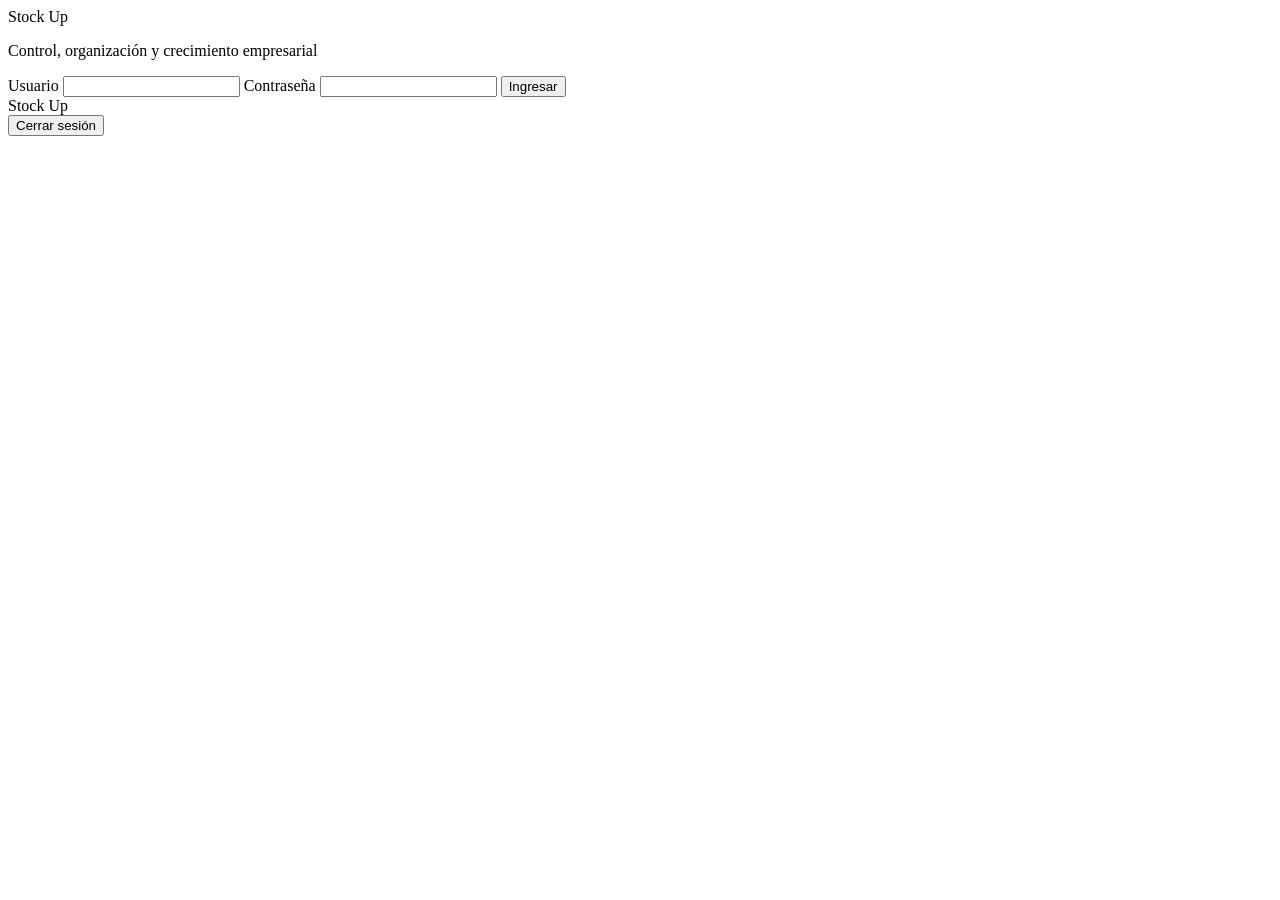
==== frontend/index.html @ 254cacdd "Primera version de Stock Up" ====
<!DOCTYPE html>
<html lang="es">
<head>
  <meta charset="UTF-8">
  <meta name="viewport" content="width=device-width, initial-scale=1">
  <title>Stock Up</title>
  <link rel="manifest" href="/manifest.json">
  <meta name="theme-color" content="#0F3D2E">
  <link rel="icon" href="/icon.svg">
  <link rel="preconnect" href="https://fonts.googleapis.com">
  <link href="https://fonts.googleapis.com/css2?family=Inter:wght@400;500;600&family=Playfair+Display:wght@600;700&display=swap" rel="stylesheet">
  <link rel="stylesheet" href="/styles.css">
</head>
<body>
  <div id="login" class="login hidden">
    <form class="login-card" onsubmit="doLogin(event)">
      <div class="brand big"><img src="/icon.svg" alt=""><span>Stock Up</span></div>
      <p class="muted center">Control, organización y crecimiento empresarial</p>
      <label>Usuario</label>
      <input id="lu" autocomplete="username" required>
      <label>Contraseña</label>
      <input id="lp" type="password" autocomplete="current-password" required>
      <button class="btn big" type="submit">Ingresar</button>
    </form>
  </div>

  <div id="app" class="app hidden">
    <aside class="sidebar">
      <div class="brand"><img src="/icon.svg" alt=""><span>Stock Up</span></div>
      <nav id="menu"></nav>
      <div class="userbox">
        <div id="who"></div>
        <button class="link" onclick="logout()">Cerrar sesión</button>
      </div>
    </aside>
    <main>
      <header class="topbar"><h1 id="title"></h1></header>
      <section id="view"></section>
    </main>
  </div>

  <div id="toast" class="toast hidden"></div>
  <script src="/app.js"></script>
</body>
</html>
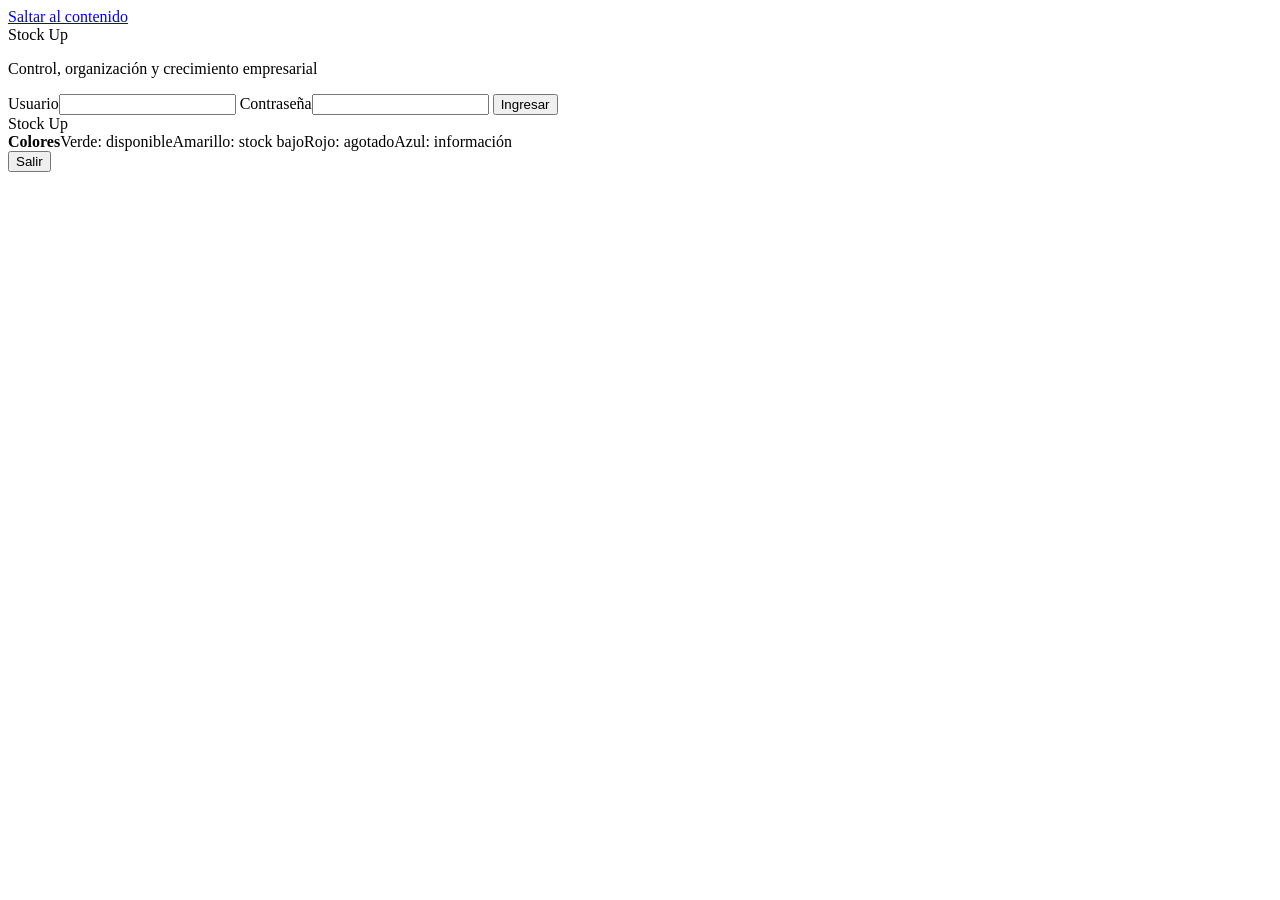
==== commit 1a70a91e: "Quitar ventas y corregir fechas e interfaz" ====
--- a/frontend/index.html
+++ b/frontend/index.html
@@ -1,45 +1,49 @@
-<!DOCTYPE html>
+<!doctype html>
 <html lang="es">
 <head>
-  <meta charset="UTF-8">
+  <meta charset="utf-8">
   <meta name="viewport" content="width=device-width, initial-scale=1">
   <title>Stock Up</title>
+  <meta name="description" content="Gestión de inventario, ventas y caja">
+  <meta name="theme-color" content="#0F3D2E">
   <link rel="manifest" href="/manifest.json">
-  <meta name="theme-color" content="#0F3D2E">
-  <link rel="icon" href="/icon.svg">
+  <link rel="icon" href="/brand.png" type="image/png">
+  <link rel="apple-touch-icon" href="/brand.png">
+  <meta name="apple-mobile-web-app-capable" content="yes">
   <link rel="preconnect" href="https://fonts.googleapis.com">
-  <link href="https://fonts.googleapis.com/css2?family=Inter:wght@400;500;600&family=Playfair+Display:wght@600;700&display=swap" rel="stylesheet">
+  <link rel="preconnect" href="https://fonts.gstatic.com" crossorigin>
+  <link href="https://fonts.googleapis.com/css2?family=Inter:wght@400;500;600;700&family=Playfair+Display:wght@600;700&display=swap" rel="stylesheet">
   <link rel="stylesheet" href="/styles.css">
 </head>
 <body>
+  <a class="skip" href="#view">Saltar al contenido</a>
   <div id="login" class="login hidden">
     <form class="login-card" onsubmit="doLogin(event)">
-      <div class="brand big"><img src="/icon.svg" alt=""><span>Stock Up</span></div>
+      <div class="brand big"><img src="/brand.png" alt=""><span>Stock Up</span></div>
       <p class="muted center">Control, organización y crecimiento empresarial</p>
-      <label>Usuario</label>
-      <input id="lu" autocomplete="username" required>
-      <label>Contraseña</label>
-      <input id="lp" type="password" autocomplete="current-password" required>
-      <button class="btn big" type="submit">Ingresar</button>
+      <label class="fld">Usuario<input id="lu" autocomplete="username" required></label>
+      <label class="fld">Contraseña<input id="lp" type="password" autocomplete="current-password" required></label>
+      <button class="btn big" id="login-btn" type="submit">Ingresar</button>
     </form>
   </div>
-
   <div id="app" class="app hidden">
-    <aside class="sidebar">
-      <div class="brand"><img src="/icon.svg" alt=""><span>Stock Up</span></div>
+    <aside class="sidebar" aria-label="Menú principal">
+      <div class="brand"><img src="/brand.png" alt=""><span>Stock Up</span></div>
       <nav id="menu"></nav>
-      <div class="userbox">
-        <div id="who"></div>
-        <button class="link" onclick="logout()">Cerrar sesión</button>
-      </div>
+      <div class="legend" aria-label="Leyenda de colores de inventario"><b>Colores</b><span><i class="dot ok"></i>Verde: disponible</span><span><i class="dot warn"></i>Amarillo: stock bajo</span><span><i class="dot bad"></i>Rojo: agotado</span><span><i class="dot info"></i>Azul: información</span></div>
+      <div class="userbox"><div id="who"></div><div class="tools"><button type="button" onclick="logout()">Salir</button></div></div>
     </aside>
-    <main>
-      <header class="topbar"><h1 id="title"></h1></header>
-      <section id="view"></section>
-    </main>
+    <main id="main"><header class="topbar"><h1 id="title"></h1></header><section id="view" tabindex="-1"></section></main>
   </div>
-
-  <div id="toast" class="toast hidden"></div>
+  <div id="modal-root"></div><div id="print-area" aria-hidden="true"></div><div id="toast" class="toast hidden" role="status" aria-live="polite"></div>
+  <script src="/js/core.js"></script>
+  <script src="/js/v-dashboard.js"></script>
+  <script src="/js/v-pos.js"></script>
+  <script src="/js/v-sales.js"></script>
+  <script src="/js/v-products.js"></script>
+  <script src="/js/v-inventory.js"></script>
+  <script src="/js/v-cash.js"></script>
+  <script src="/js/v-admin.js"></script>
   <script src="/app.js"></script>
 </body>
-</html>+</html>
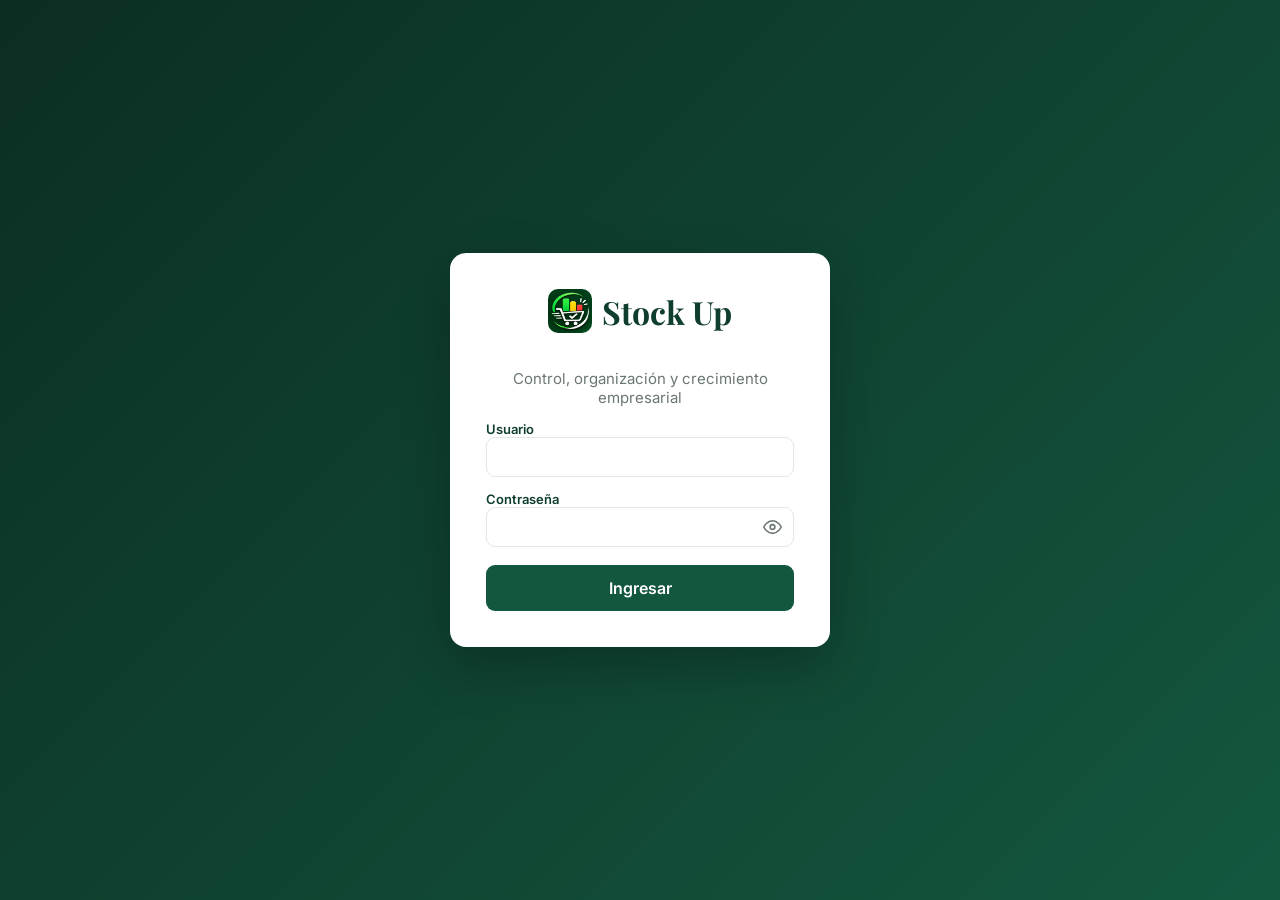
==== commit c699faf0: "Publicar la interfaz de Stock Up en Pages" ====
--- a/frontend/index.html
+++ b/frontend/index.html
@@ -6,21 +6,23 @@
   <title>Stock Up</title>
   <meta name="description" content="Gestión de inventario, ventas y caja">
   <meta name="theme-color" content="#0F3D2E">
-  <link rel="manifest" href="/manifest.json">
-  <link rel="icon" href="/brand.png" type="image/png">
-  <link rel="apple-touch-icon" href="/brand.png">
+  <meta name="stockup-api-url" content="">
+  <link rel="manifest" href="./manifest.json">
+  <link rel="icon" href="./brand.png" type="image/png">
+  <link rel="apple-touch-icon" href="./brand.png">
   <meta name="apple-mobile-web-app-capable" content="yes">
   <link rel="preconnect" href="https://fonts.googleapis.com">
   <link rel="preconnect" href="https://fonts.gstatic.com" crossorigin>
   <link href="https://fonts.googleapis.com/css2?family=Inter:wght@400;500;600;700&family=Playfair+Display:wght@600;700&display=swap" rel="stylesheet">
-  <link rel="stylesheet" href="/styles.css">
+  <link rel="stylesheet" href="./styles.css">
 </head>
 <body>
   <a class="skip" href="#view">Saltar al contenido</a>
   <div id="login" class="login hidden">
     <form class="login-card" onsubmit="doLogin(event)">
-      <div class="brand big"><img src="/brand.png" alt=""><span>Stock Up</span></div>
+      <div class="brand big"><img src="./brand.png" alt=""><span>Stock Up</span></div>
       <p class="muted center">Control, organización y crecimiento empresarial</p>
+      <div id="deployment-message" class="deployment-notice hidden" role="status">La interfaz ya está publicada. Para iniciar sesión y usar los datos, falta conectar el servidor de Stock Up.</div>
       <label class="fld">Usuario<input id="lu" autocomplete="username" required></label>
       <label class="fld">Contraseña<input id="lp" type="password" autocomplete="current-password" required></label>
       <button class="btn big" id="login-btn" type="submit">Ingresar</button>
@@ -28,7 +30,7 @@
   </div>
   <div id="app" class="app hidden">
     <aside class="sidebar" aria-label="Menú principal">
-      <div class="brand"><img src="/brand.png" alt=""><span>Stock Up</span></div>
+      <div class="brand"><img src="./brand.png" alt=""><span>Stock Up</span></div>
       <nav id="menu"></nav>
       <div class="legend" aria-label="Leyenda de colores de inventario"><b>Colores</b><span><i class="dot ok"></i>Verde: disponible</span><span><i class="dot warn"></i>Amarillo: stock bajo</span><span><i class="dot bad"></i>Rojo: agotado</span><span><i class="dot info"></i>Azul: información</span></div>
       <div class="userbox"><div id="who"></div><div class="tools"><button type="button" onclick="logout()">Salir</button></div></div>
@@ -36,14 +38,14 @@
     <main id="main"><header class="topbar"><h1 id="title"></h1></header><section id="view" tabindex="-1"></section></main>
   </div>
   <div id="modal-root"></div><div id="print-area" aria-hidden="true"></div><div id="toast" class="toast hidden" role="status" aria-live="polite"></div>
-  <script src="/js/core.js"></script>
-  <script src="/js/v-dashboard.js"></script>
-  <script src="/js/v-pos.js"></script>
-  <script src="/js/v-sales.js"></script>
-  <script src="/js/v-products.js"></script>
-  <script src="/js/v-inventory.js"></script>
-  <script src="/js/v-cash.js"></script>
-  <script src="/js/v-admin.js"></script>
-  <script src="/app.js"></script>
+  <script src="./js/core.js"></script>
+  <script src="./js/v-dashboard.js"></script>
+  <script src="./js/v-pos.js"></script>
+  <script src="./js/v-sales.js"></script>
+  <script src="./js/v-products.js"></script>
+  <script src="./js/v-inventory.js"></script>
+  <script src="./js/v-cash.js"></script>
+  <script src="./js/v-admin.js"></script>
+  <script src="./app.js"></script>
 </body>
 </html>
--- a/frontend/styles.css
+++ b/frontend/styles.css
@@ -0,0 +1,156 @@
+:root{
+  --g900:#0B2E22; --g800:#0F3D2E; --g700:#14573F; --g600:#1A6B4D; --g100:#E3EFE9;
+  --white:#FFFFFF; --gray50:#F7F9F8; --gray100:#F1F3F2; --gray200:#E2E6E4;
+  --gray500:#6B7771; --text:#1B2420; --alert:#B94A48; --alert-bg:#FBEDEC;
+}
+*{box-sizing:border-box;margin:0}
+body{font-family:'Inter',sans-serif;background:var(--gray100);color:var(--text);font-size:15px}
+h1,h2,h3,.brand span{font-family:'Playfair Display',serif}
+.hidden{display:none!important}
+.muted{color:var(--gray500)} .center{text-align:center}
+.hint{font-size:12px;margin-top:8px}
+
+/* Login */
+.login{min-height:100vh;display:grid;place-items:center;background:linear-gradient(135deg,var(--g900),var(--g700));padding:20px}
+.login-card{background:var(--white);padding:36px;border-radius:16px;width:100%;max-width:380px;display:flex;flex-direction:column;gap:10px;box-shadow:0 20px 50px rgba(0,0,0,.25)}
+.login-card .brand{color:var(--g800);justify-content:center;margin-bottom:4px}
+
+/* Layout */
+.app{display:grid;grid-template-columns:260px 1fr;min-height:100vh}
+.sidebar{background:linear-gradient(180deg,var(--g900),var(--g800));color:var(--white);display:flex;flex-direction:column;padding:22px 14px;position:sticky;top:0;height:100vh;overflow-y:auto;overscroll-behavior:contain}
+.brand{display:flex;align-items:center;gap:10px;font-size:24px;font-weight:700;padding:0 8px 22px}
+.brand img{width:34px;height:34px}.brand.big{font-size:32px}.brand.big img{width:44px;height:44px}
+nav{display:flex;flex-direction:column;gap:4px;flex:1 0 auto;min-height:0}
+nav button{background:none;border:0;color:#CFE3D9;text-align:left;padding:12px 14px;border-radius:10px;font:500 15px 'Inter';cursor:pointer;border-left:3px solid transparent}
+nav button:hover{background:rgba(255,255,255,.08)}
+nav button.active{background:rgba(255,255,255,.14);color:var(--white);border-left-color:var(--white)}
+.userbox{border-top:1px solid rgba(255,255,255,.15);padding:14px 8px 0;font-size:14px}
+.userbox #who{overflow-wrap:anywhere;line-height:1.45}.userbox #who b{display:block;color:#fff}.userbox #who small{color:#B7D5C6}.userbox .tools button{min-height:34px}
+.userbox small{display:block;color:#9FC2B1}
+.link{background:none;border:0;color:#CFE3D9;text-decoration:underline;cursor:pointer;margin-top:8px;font:inherit}
+main{padding:26px 30px;min-width:0}
+.topbar h1{font-size:30px;color:var(--g800);margin-bottom:20px}
+
+/* Componentes */
+.card{background:var(--white);border:1px solid var(--gray200);border-radius:14px;padding:20px;margin-bottom:18px}
+.card h3{color:var(--g800);font-size:19px;margin-bottom:12px}
+.kpis{display:grid;grid-template-columns:repeat(auto-fit,minmax(200px,1fr));gap:16px;margin-bottom:18px}
+.kpi{background:var(--white);border:1px solid var(--gray200);border-radius:14px;padding:18px;border-top:4px solid var(--g700)}
+.kpi span{color:var(--gray500);font-size:13px}
+.kpi b{display:block;font-family:'Playfair Display',serif;font-size:30px;color:var(--g800);margin-top:4px}
+.kpi.warn{border-top-color:var(--alert)}.kpi.warn b{color:var(--alert)}
+.two{display:grid;grid-template-columns:1fr 1fr;gap:18px;align-items:start}
+.bars{display:flex;align-items:flex-end;gap:12px;height:180px;padding-top:10px}
+.bar{flex:1;display:flex;flex-direction:column;justify-content:flex-end;align-items:center;height:100%;font-size:12px;color:var(--gray500)}
+.bar div{width:100%;background:var(--g600);border-radius:6px 6px 0 0;min-height:3px}
+.bar em{font-style:normal;color:var(--g800);font-weight:600;margin-bottom:4px}
+
+table{width:100%;border-collapse:collapse;font-size:14px}
+th{background:var(--gray50);color:var(--g800);text-align:left;padding:10px;font-weight:600;border-bottom:2px solid var(--gray200)}
+td{padding:10px;border-bottom:1px solid var(--gray200)}
+tr:hover td{background:var(--gray50)}
+.tablewrap{overflow-x:auto}
+.actions{white-space:nowrap}
+.actions .btn{margin-right:6px}
+.badge{padding:3px 10px;border-radius:20px;font-size:12px;font-weight:600;background:var(--g100);color:var(--g700);display:inline-block}
+.badge.red{background:var(--alert-bg);color:var(--alert)}
+.badge.soft{background:var(--gray100);color:var(--g800);font-weight:500;margin:2px 2px 2px 0}
+
+input,select{width:100%;padding:11px 12px;border:1px solid var(--gray200);border-radius:9px;font:inherit;background:var(--white)}
+input:focus,select:focus{outline:2px solid var(--g600);border-color:transparent}
+label{font-size:13px;font-weight:600;color:var(--g800);margin-top:4px;display:block}
+.btn{background:var(--g700);color:var(--white);border:0;padding:10px 18px;border-radius:9px;font:600 14px 'Inter';cursor:pointer}
+.btn:hover{background:var(--g800)}.btn.big{padding:13px;font-size:16px;width:100%;margin-top:8px}
+.btn.ghost{background:var(--g100);color:var(--g700)}.btn.ghost:hover{background:#d3e6dc}
+.btn.sm{padding:6px 12px;font-size:13px}
+.row{display:flex;gap:10px;align-items:center;justify-content:space-between;margin-bottom:10px}
+.row input{max-width:280px}
+.grid-form{display:grid;grid-template-columns:repeat(auto-fit,minmax(170px,1fr));gap:10px;align-items:end}
+.alert{background:var(--alert-bg);color:var(--alert);padding:12px 16px;border-radius:10px}
+
+/* Ver / ocultar contraseña */
+.pw-wrap{position:relative;width:100%}
+.pw-wrap input{padding-right:46px}
+.pw-eye{position:absolute;right:6px;top:50%;transform:translateY(-50%);background:none;border:0;color:var(--gray500);cursor:pointer;padding:6px;display:flex;align-items:center}
+.pw-eye:hover{color:var(--g700)}
+
+/* Punto de venta */
+.pos{display:grid;grid-template-columns:1.4fr 1fr;gap:18px;align-items:start}
+.catalog{display:grid;grid-template-columns:repeat(auto-fill,minmax(170px,1fr));gap:10px;margin-top:12px;max-height:60vh;overflow:auto}
+.pcard{border:1px solid var(--gray200);background:var(--gray50);border-radius:12px;display:flex;flex-direction:column;overflow:hidden}
+.pcard:hover{border-color:var(--g600)}
+.pcard.out{opacity:.55}
+.pmain{background:none;border:0;padding:12px;text-align:left;cursor:pointer;font:inherit;color:inherit;flex:1}
+.pmain:hover:not(:disabled){background:var(--g100)}
+.pmain:disabled{cursor:not-allowed}
+.pmain b{display:block;font-size:14px}
+.pmain small{color:var(--gray500);display:block;margin-top:2px}
+.pmain .pr{color:var(--g700);font-weight:700;margin-top:6px;display:block}
+.pres{display:flex;flex-wrap:wrap;gap:6px;padding:8px 10px 10px;border-top:1px dashed var(--gray200);background:var(--white)}
+.pbtn{border:1px solid var(--g600);background:var(--white);color:var(--g700);border-radius:8px;padding:5px 8px;font:600 12px 'Inter';cursor:pointer}
+.pbtn:hover:not(:disabled){background:var(--g100)}
+.pbtn:disabled{opacity:.4;cursor:not-allowed}
+.cartline{display:flex;justify-content:space-between;align-items:center;padding:8px 0;border-bottom:1px solid var(--gray200);gap:8px}
+.cartline .qty{display:flex;align-items:center;gap:6px}
+.cartline .qty button{width:26px;height:26px;border-radius:7px;border:1px solid var(--gray200);background:var(--white);cursor:pointer}
+.qin{width:80px!important;padding:6px 8px!important}
+.custbox{background:var(--gray50);border:1px solid var(--gray200);border-radius:10px;padding:12px;margin-top:10px;display:flex;flex-direction:column;gap:6px}
+.total{display:flex;justify-content:space-between;font-size:20px;margin:14px 0 4px}
+.total b{font-family:'Playfair Display',serif;color:var(--g800);font-size:26px}
+
+/* Comprobante */
+.overlay{position:fixed;inset:0;background:rgba(11,46,34,.55);display:grid;place-items:center;padding:16px;z-index:60;overflow:auto}
+.receipt{background:var(--white);width:100%;max-width:420px;border-radius:14px;padding:22px;font-size:14px;box-shadow:0 20px 50px rgba(0,0,0,.35)}
+.r-head{text-align:center;border-bottom:1px dashed var(--gray200);padding-bottom:10px;margin-bottom:10px}
+.r-head h2{font-size:26px;color:var(--g800)}
+.receipt p{margin:6px 0}
+.receipt table td,.receipt table th{padding:5px 4px;font-size:13px}
+.r-tot{display:flex;justify-content:space-between;padding:2px 0}
+.r-tot.big{font-size:18px;font-weight:700;color:var(--g800);border-top:1px solid var(--gray200);margin-top:6px;padding-top:8px}
+.r-demo{margin-top:12px;text-align:center;font-weight:700;color:var(--alert);background:var(--alert-bg);border-radius:8px;padding:8px;font-size:12px}
+.r-actions{display:flex;gap:8px;margin-top:14px}
+.r-actions .btn{flex:1}
+
+.toast{position:fixed;bottom:22px;right:22px;background:var(--g800);color:#fff;padding:14px 20px;border-radius:12px;z-index:70;box-shadow:0 8px 24px rgba(0,0,0,.25)}
+.toast.err{background:var(--alert)}
+
+@media(max-width:860px){
+  .app{grid-template-columns:1fr}
+  .sidebar{position:static;height:auto;flex-direction:column;padding:12px}
+  .brand{padding-bottom:8px}
+  nav{flex-direction:row;overflow-x:auto;flex:none}
+  nav button{white-space:nowrap}
+  .two,.pos{grid-template-columns:1fr}
+  main{padding:16px}
+}
+
+/* Al imprimir solo sale el comprobante */
+@media print{
+  body > *:not(#rcpt){display:none!important}
+  .overlay{position:static;background:none;padding:0;display:block}
+  .receipt{box-shadow:none;max-width:100%}
+  .noprint{display:none!important}
+}
+/* Módulos Stock Up: estados, formularios y pantallas */
+:root{--warn:#9A6700;--warn-bg:#FFF6D8;--bad:#B94A48;--bad-bg:#FBEDEC;--info:#246B8F;--info-bg:#E8F3F8;--ok:#1A6B4D;--ok-bg:#E3EFE9}
+.kpi.ok{border-top-color:var(--ok)}.kpi.warn{border-top-color:var(--warn)}.kpi.bad{border-top-color:var(--bad)}.kpi.info{border-top-color:var(--info)}
+.badge.ok{background:var(--ok-bg);color:var(--ok)}.badge.warn{background:var(--warn-bg);color:var(--warn)}.badge.bad{background:var(--bad-bg);color:var(--bad)}.badge.info{background:var(--info-bg);color:var(--info)}
+.btn.bad{background:var(--bad)}.btn.bad:hover{background:#923B39}.btn:disabled{opacity:.55;cursor:not-allowed}
+.banner{padding:14px 16px;border-radius:10px;margin-bottom:16px;background:var(--info-bg);color:var(--info)}.banner.warn{background:var(--warn-bg);color:var(--warn)}
+.filters,.form-grid{display:flex;flex-wrap:wrap;align-items:end;gap:12px;margin:0 0 16px}.filters label,.form-grid label{flex:1 1 160px}
+.chips,.row-gap{display:flex;flex-wrap:wrap;align-items:center;gap:8px;margin:10px 0}.chip{padding:7px 12px;border:1px solid var(--gray200);border-radius:20px;background:white;color:var(--g700);cursor:pointer}.chip.on{background:var(--g700);color:white;border-color:var(--g700)}
+.row-between{display:flex;justify-content:space-between;align-items:center;gap:12px;margin-bottom:12px}.row-between h3{margin:0}
+.meter{height:6px;background:var(--gray100);border-radius:9px;overflow:hidden;margin-top:5px;min-width:70px}.meter i{height:100%;display:block;background:var(--ok)}.meter.warn i{background:#D7A300}.meter.bad i{background:var(--bad)}
+.tot{font-weight:700;background:var(--gray50)}tfoot .tot td{border-top:2px solid var(--gray200)}
+.search-row{display:flex;gap:8px}.search-row input{min-width:0}.search-row .btn{flex:none}
+.modal{background:white;border-radius:14px;padding:20px;width:min(100%,520px);max-height:90vh;overflow:auto;box-shadow:0 20px 50px rgba(0,0,0,.3)}.modal.wide{width:min(100%,800px)}.modal h2{font:600 22px 'Playfair Display',serif;color:var(--g800)}.modal-body{margin:14px 0}.modal-body>label{margin:12px 0}.modal footer{justify-content:flex-end}.modal textarea{width:100%;min-height:90px;padding:10px;border:1px solid var(--gray200);border-radius:9px;font:inherit}.overlay:has(.modal){z-index:80}.receipt{margin:0 auto}.qr-reader video{display:block;width:100%;max-height:45vh;background:#111;border-radius:10px;margin-bottom:10px}
+.lookup-warning{color:var(--warn);background:var(--warn-bg);padding:8px;border-radius:8px}.lookup-warning.hidden{display:none}
+.cartline .qty .qin{width:86px!important}.pcard.warn{border-color:#D7A300}.pcard.bad{border-color:var(--bad)}.bar.today div{background:#FACC15}.bar.today span{color:var(--g800);font-weight:700}
+.rank-list{padding-left:22px}.rank-list li{display:flex;justify-content:space-between;padding:8px 2px;border-bottom:1px solid var(--gray200)}.rank-list small{display:block}.skip{position:absolute;left:-9999px}.skip:focus{left:10px;top:10px;background:white;padding:10px;z-index:100}
+.tools{display:flex;gap:8px;margin-top:8px}.tools button{background:transparent;border:1px solid rgba(255,255,255,.35);border-radius:7px;color:white;padding:5px 10px;cursor:pointer}
+@media(max-width:860px){.search-row .btn{padding:8px}.filters label{flex-basis:130px}.row-between{align-items:flex-start;flex-wrap:wrap}}
+.legend{display:flex;flex-direction:column;gap:8px;margin:12px 8px 16px;color:#CFE3D9;font-size:13px}.legend b{color:white;margin-bottom:2px}.legend span{display:flex;align-items:center;gap:8px}.dot{display:inline-block;width:10px;height:10px;border-radius:50%;flex:none}.dot.ok{background:#35B878}.dot.warn{background:#FACC15}.dot.bad{background:#EF4444}.dot.info{background:#59A9D0}
+.retired{text-decoration:line-through!important;opacity:.55!important;cursor:not-allowed!important}
+.product-grid{max-height:none;grid-template-columns:repeat(auto-fill,minmax(215px,1fr));align-items:stretch}.product-card{margin:0;display:flex;flex-direction:column;gap:8px;min-width:0}.product-card .row-between{align-items:flex-start}.product-card .actions{display:flex;flex-wrap:wrap;gap:6px;margin-top:auto}.product-image{height:150px;border-radius:10px;display:grid;place-items:center;overflow:hidden;font:700 48px 'Playfair Display',serif}.product-image img{width:100%;height:100%;object-fit:cover}.product-image span{color:inherit}.category-tag{display:inline-block;padding:4px 9px;border-radius:20px;font-size:12px;font-weight:600}.product-card p{overflow-wrap:anywhere}.pres-row{padding:12px;background:var(--gray50);border-radius:10px;margin:8px 0}.photo-upload{margin:14px 0}.photo-preview{display:block;width:150px;height:150px;object-fit:cover;border-radius:10px}.inventory-product{display:flex;align-items:center;gap:10px}.inventory-product img{width:44px;height:44px;object-fit:cover;border-radius:8px}.inventory-product small{display:block;color:var(--gray500)}.qty-in{color:var(--g700);font-weight:700}.qty-out{color:var(--alert);font-weight:700}.narrow{max-width:600px}.inline-filter{display:flex;align-items:center;gap:8px;white-space:nowrap}.inline-filter select{min-width:150px}
+.receipt-logo{display:block;width:64px;height:64px;object-fit:cover;border-radius:14px;margin:0 auto 6px}.sidebar .brand img{object-fit:cover;border-radius:8px}.login-card .brand img{object-fit:cover;border-radius:10px}
+.deployment-notice{border:1px solid #E8C86A;background:#FFF6D8;color:#725300;padding:12px;border-radius:10px;line-height:1.5;font-size:13px}
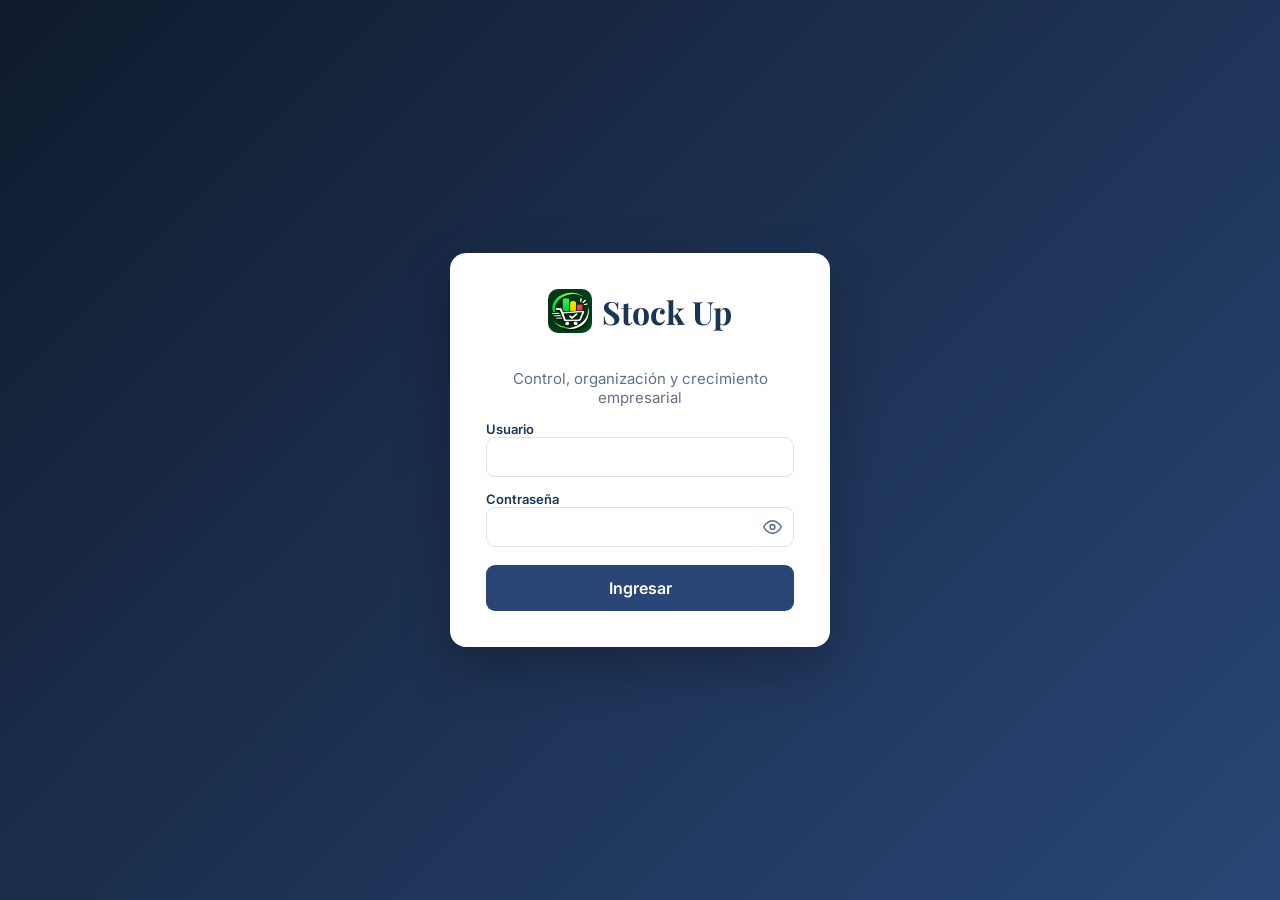
==== commit d1ff2bea: "Aplicar paleta azul a la interfaz" ====
--- a/frontend/index.html
+++ b/frontend/index.html
@@ -5,7 +5,7 @@
   <meta name="viewport" content="width=device-width, initial-scale=1">
   <title>Stock Up</title>
   <meta name="description" content="Gestión de inventario, ventas y caja">
-  <meta name="theme-color" content="#0F3D2E">
+  <meta name="theme-color" content="#101B2D">
   <meta name="stockup-api-url" content="">
   <link rel="manifest" href="./manifest.json">
   <link rel="icon" href="./brand.png" type="image/png">
@@ -46,6 +46,8 @@
   <script src="./js/v-inventory.js"></script>
   <script src="./js/v-cash.js"></script>
   <script src="./js/v-admin.js"></script>
+  <script src="./js/v-finance.js"></script>
+  <script src="./js/v-business.js"></script>
   <script src="./app.js"></script>
 </body>
 </html>
--- a/frontend/styles.css
+++ b/frontend/styles.css
@@ -1,7 +1,7 @@
 :root{
-  --g900:#0B2E22; --g800:#0F3D2E; --g700:#14573F; --g600:#1A6B4D; --g100:#E3EFE9;
-  --white:#FFFFFF; --gray50:#F7F9F8; --gray100:#F1F3F2; --gray200:#E2E6E4;
-  --gray500:#6B7771; --text:#1B2420; --alert:#B94A48; --alert-bg:#FBEDEC;
+  --g900:#101B2D; --g800:#1B3655; --g700:#294676; --g600:#5F7EA8; --g100:#E6EDF6;
+  --white:#FFFFFF; --gray50:#F5F7FB; --gray100:#EEF2F7; --gray200:#DCE3EC;
+  --gray500:#627087; --text:#1B2637; --alert:#B94A48; --alert-bg:#FBEDEC;
 }
 *{box-sizing:border-box;margin:0}
 body{font-family:'Inter',sans-serif;background:var(--gray100);color:var(--text);font-size:15px}
@@ -21,13 +21,13 @@
 .brand{display:flex;align-items:center;gap:10px;font-size:24px;font-weight:700;padding:0 8px 22px}
 .brand img{width:34px;height:34px}.brand.big{font-size:32px}.brand.big img{width:44px;height:44px}
 nav{display:flex;flex-direction:column;gap:4px;flex:1 0 auto;min-height:0}
-nav button{background:none;border:0;color:#CFE3D9;text-align:left;padding:12px 14px;border-radius:10px;font:500 15px 'Inter';cursor:pointer;border-left:3px solid transparent}
+nav button{background:none;border:0;color:#DCE6F2;text-align:left;padding:12px 14px;border-radius:10px;font:500 15px 'Inter';cursor:pointer;border-left:3px solid transparent}
 nav button:hover{background:rgba(255,255,255,.08)}
 nav button.active{background:rgba(255,255,255,.14);color:var(--white);border-left-color:var(--white)}
 .userbox{border-top:1px solid rgba(255,255,255,.15);padding:14px 8px 0;font-size:14px}
-.userbox #who{overflow-wrap:anywhere;line-height:1.45}.userbox #who b{display:block;color:#fff}.userbox #who small{color:#B7D5C6}.userbox .tools button{min-height:34px}
-.userbox small{display:block;color:#9FC2B1}
-.link{background:none;border:0;color:#CFE3D9;text-decoration:underline;cursor:pointer;margin-top:8px;font:inherit}
+.userbox #who{overflow-wrap:anywhere;line-height:1.45}.userbox #who b{display:block;color:#fff}.userbox #who small{color:#BDCEE1}.userbox .tools button{min-height:34px}
+.userbox small{display:block;color:#AFC2D8}
+.link{background:none;border:0;color:#DCE6F2;text-decoration:underline;cursor:pointer;margin-top:8px;font:inherit}
 main{padding:26px 30px;min-width:0}
 .topbar h1{font-size:30px;color:var(--g800);margin-bottom:20px}
 
@@ -61,7 +61,7 @@
 label{font-size:13px;font-weight:600;color:var(--g800);margin-top:4px;display:block}
 .btn{background:var(--g700);color:var(--white);border:0;padding:10px 18px;border-radius:9px;font:600 14px 'Inter';cursor:pointer}
 .btn:hover{background:var(--g800)}.btn.big{padding:13px;font-size:16px;width:100%;margin-top:8px}
-.btn.ghost{background:var(--g100);color:var(--g700)}.btn.ghost:hover{background:#d3e6dc}
+.btn.ghost{background:var(--g100);color:var(--g700)}.btn.ghost:hover{background:#D6E1EF}
 .btn.sm{padding:6px 12px;font-size:13px}
 .row{display:flex;gap:10px;align-items:center;justify-content:space-between;margin-bottom:10px}
 .row input{max-width:280px}
@@ -132,7 +132,7 @@
   .noprint{display:none!important}
 }
 /* Módulos Stock Up: estados, formularios y pantallas */
-:root{--warn:#9A6700;--warn-bg:#FFF6D8;--bad:#B94A48;--bad-bg:#FBEDEC;--info:#246B8F;--info-bg:#E8F3F8;--ok:#1A6B4D;--ok-bg:#E3EFE9}
+:root{--warn:#9A6700;--warn-bg:#FFF6D8;--bad:#B94A48;--bad-bg:#FBEDEC;--info:#294676;--info-bg:#E6EDF6;--ok:#1A6B4D;--ok-bg:#E3EFE9}
 .kpi.ok{border-top-color:var(--ok)}.kpi.warn{border-top-color:var(--warn)}.kpi.bad{border-top-color:var(--bad)}.kpi.info{border-top-color:var(--info)}
 .badge.ok{background:var(--ok-bg);color:var(--ok)}.badge.warn{background:var(--warn-bg);color:var(--warn)}.badge.bad{background:var(--bad-bg);color:var(--bad)}.badge.info{background:var(--info-bg);color:var(--info)}
 .btn.bad{background:var(--bad)}.btn.bad:hover{background:#923B39}.btn:disabled{opacity:.55;cursor:not-allowed}
@@ -145,12 +145,35 @@
 .search-row{display:flex;gap:8px}.search-row input{min-width:0}.search-row .btn{flex:none}
 .modal{background:white;border-radius:14px;padding:20px;width:min(100%,520px);max-height:90vh;overflow:auto;box-shadow:0 20px 50px rgba(0,0,0,.3)}.modal.wide{width:min(100%,800px)}.modal h2{font:600 22px 'Playfair Display',serif;color:var(--g800)}.modal-body{margin:14px 0}.modal-body>label{margin:12px 0}.modal footer{justify-content:flex-end}.modal textarea{width:100%;min-height:90px;padding:10px;border:1px solid var(--gray200);border-radius:9px;font:inherit}.overlay:has(.modal){z-index:80}.receipt{margin:0 auto}.qr-reader video{display:block;width:100%;max-height:45vh;background:#111;border-radius:10px;margin-bottom:10px}
 .lookup-warning{color:var(--warn);background:var(--warn-bg);padding:8px;border-radius:8px}.lookup-warning.hidden{display:none}
-.cartline .qty .qin{width:86px!important}.pcard.warn{border-color:#D7A300}.pcard.bad{border-color:var(--bad)}.bar.today div{background:#FACC15}.bar.today span{color:var(--g800);font-weight:700}
+.cartline .qty .qin{width:86px!important}.pcard.warn{border-color:#D7A300}.pcard.bad{border-color:var(--bad)}.bar.today div{background:#9FB4D2}.bar.today span{color:var(--g800);font-weight:700}
 .rank-list{padding-left:22px}.rank-list li{display:flex;justify-content:space-between;padding:8px 2px;border-bottom:1px solid var(--gray200)}.rank-list small{display:block}.skip{position:absolute;left:-9999px}.skip:focus{left:10px;top:10px;background:white;padding:10px;z-index:100}
 .tools{display:flex;gap:8px;margin-top:8px}.tools button{background:transparent;border:1px solid rgba(255,255,255,.35);border-radius:7px;color:white;padding:5px 10px;cursor:pointer}
 @media(max-width:860px){.search-row .btn{padding:8px}.filters label{flex-basis:130px}.row-between{align-items:flex-start;flex-wrap:wrap}}
-.legend{display:flex;flex-direction:column;gap:8px;margin:12px 8px 16px;color:#CFE3D9;font-size:13px}.legend b{color:white;margin-bottom:2px}.legend span{display:flex;align-items:center;gap:8px}.dot{display:inline-block;width:10px;height:10px;border-radius:50%;flex:none}.dot.ok{background:#35B878}.dot.warn{background:#FACC15}.dot.bad{background:#EF4444}.dot.info{background:#59A9D0}
+.legend{display:flex;flex-direction:column;gap:8px;margin:12px 8px 16px;color:#DCE6F2;font-size:13px}.legend b{color:white;margin-bottom:2px}.legend span{display:flex;align-items:center;gap:8px}.dot{display:inline-block;width:10px;height:10px;border-radius:50%;flex:none}.dot.ok{background:#35B878}.dot.warn{background:#FACC15}.dot.bad{background:#EF4444}.dot.info{background:#59A9D0}
 .retired{text-decoration:line-through!important;opacity:.55!important;cursor:not-allowed!important}
 .product-grid{max-height:none;grid-template-columns:repeat(auto-fill,minmax(215px,1fr));align-items:stretch}.product-card{margin:0;display:flex;flex-direction:column;gap:8px;min-width:0}.product-card .row-between{align-items:flex-start}.product-card .actions{display:flex;flex-wrap:wrap;gap:6px;margin-top:auto}.product-image{height:150px;border-radius:10px;display:grid;place-items:center;overflow:hidden;font:700 48px 'Playfair Display',serif}.product-image img{width:100%;height:100%;object-fit:cover}.product-image span{color:inherit}.category-tag{display:inline-block;padding:4px 9px;border-radius:20px;font-size:12px;font-weight:600}.product-card p{overflow-wrap:anywhere}.pres-row{padding:12px;background:var(--gray50);border-radius:10px;margin:8px 0}.photo-upload{margin:14px 0}.photo-preview{display:block;width:150px;height:150px;object-fit:cover;border-radius:10px}.inventory-product{display:flex;align-items:center;gap:10px}.inventory-product img{width:44px;height:44px;object-fit:cover;border-radius:8px}.inventory-product small{display:block;color:var(--gray500)}.qty-in{color:var(--g700);font-weight:700}.qty-out{color:var(--alert);font-weight:700}.narrow{max-width:600px}.inline-filter{display:flex;align-items:center;gap:8px;white-space:nowrap}.inline-filter select{min-width:150px}
 .receipt-logo{display:block;width:64px;height:64px;object-fit:cover;border-radius:14px;margin:0 auto 6px}.sidebar .brand img{object-fit:cover;border-radius:8px}.login-card .brand img{object-fit:cover;border-radius:10px}
 .deployment-notice{border:1px solid #E8C86A;background:#FFF6D8;color:#725300;padding:12px;border-radius:10px;line-height:1.5;font-size:13px}
+
+/* Ajustes de lectura para el menú en pantallas pequeñas. */
+@media(max-width:860px){
+  body{overflow-x:hidden}
+  .sidebar{position:relative;height:auto;max-height:none;overflow:visible;padding:12px}
+  nav{display:grid;grid-template-columns:repeat(2,minmax(0,1fr));gap:6px;overflow:visible;min-width:0;width:100%}
+  nav button{white-space:normal;overflow-wrap:anywhere;min-height:44px;padding:10px 9px;font-size:14px}
+  .legend{display:grid;grid-template-columns:repeat(2,minmax(0,1fr));gap:7px}
+  .legend b{grid-column:1/-1}
+  .userbox{min-width:0}
+  .row-between>.actions{display:flex;flex-wrap:wrap}
+}
+@media(max-width:480px){
+  .login-card{padding:24px 18px}
+  main{padding:14px}
+  .kpis{grid-template-columns:repeat(2,minmax(0,1fr));gap:10px}
+  .kpi{padding:13px}
+  .kpi b{font-size:24px}
+  .card{padding:14px}
+}
+.cashier-status{border-left:5px solid var(--g600)}
+.notice-card{border-left:5px solid #5F7EA8}.notice-item{padding:10px 12px;margin:8px 0;border-radius:10px;background:var(--gray50,#f5f7f6)}.notice-item.offer{border-left:4px solid #EAB308}.notice-item.price{border-left:4px solid #5F7EA8}.notice-item p{margin:4px 0}.discount-box{display:grid;grid-template-columns:minmax(150px,1fr) auto;gap:8px 12px;align-items:end;margin:14px 0;padding:12px;border:1px solid #DCE3EC;border-radius:12px;background:#F5F7FB}.discount-box small{grid-column:1/-1}.finance-actions{display:flex;justify-content:flex-end;margin:8px 0}.finance-chart{display:flex;align-items:end;gap:10px;min-height:175px;overflow-x:auto;padding:12px 4px}.finance-day{min-width:38px;display:flex;flex-direction:column;align-items:center;gap:7px}.finance-bars{height:145px;display:flex;align-items:end;gap:4px}.finance-bars i{display:block;width:12px;min-height:4px;border-radius:5px 5px 0 0}.finance-bars .income{background:#294676}.finance-bars .outflow{background:#9FB4D2}.finance-day small{font-size:11px;color:var(--gray600,#66736d)}.chart-legend{display:flex;gap:18px;flex-wrap:wrap;margin:6px 0;color:var(--gray600,#66736d);font-size:13px}.chart-legend span{display:flex;align-items:center;gap:6px}.income-dot,.outflow-dot{display:inline-block;width:10px;height:10px;border-radius:50%;background:#294676}.outflow-dot{background:#9FB4D2}.supplier-list{display:flex;gap:9px;flex-wrap:wrap}.supplier-pill{display:flex;flex-direction:column;gap:3px;padding:10px 14px;border:1px solid #DCE3EC;border-radius:10px;background:#F5F7FB}.supplier-pill small{color:var(--gray600,#66736d)}.purchase-line{padding:10px 0;border-bottom:1px solid #e8eeea;align-items:end}
+@media(max-width:700px){.discount-box{grid-template-columns:1fr}.discount-box small{grid-column:auto}.finance-chart{gap:6px}.finance-day{min-width:32px}}
